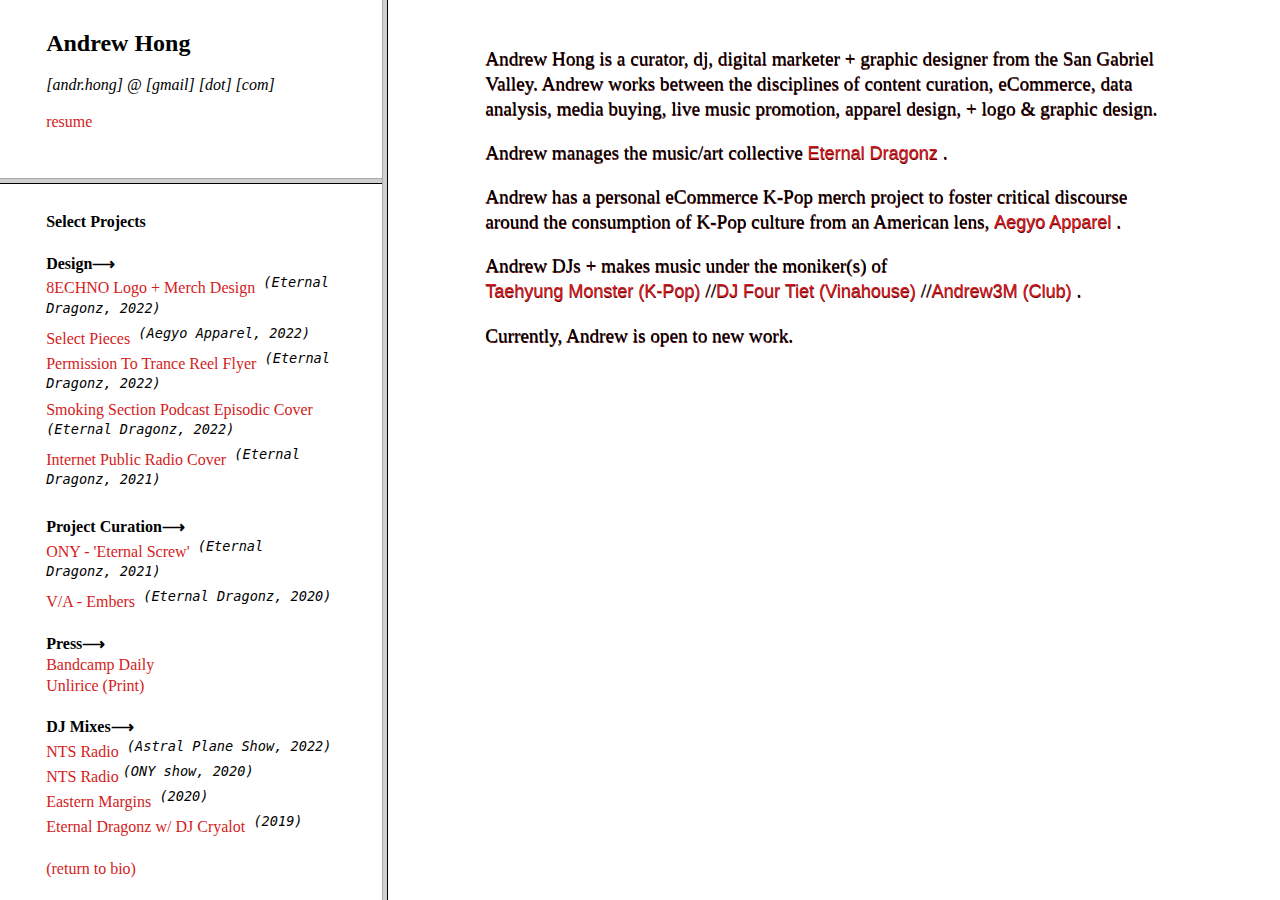
==== index.html @ 371950aa "Add files via upload" ====
<!DOCTYPE html>
<html lang="en">

<script>
if( /Android|webOS|iPhone|iPad|iPod|BlackBerry|IEMobile|Opera Mini/i.test(navigator.userAgent) ) {
    window.location.replace("mobile.html");
}
</script>
        
<link rel="icon" 
      type="image/png" 
      href="fav.png"></link>
<meta charset="utf-8">
<meta name="viewport" content="width=device-width,height=device-height,initial-scale=1.0"/>
<meta name="description"content="Andrew Hong is a curator, dj, graphic designer + digital marketer in the San Gabriel Valley. "
<meta name="keywords" content="Music, sound design, Asian artists, Asian musicians, Eternal Dragonz">

<frameset id="frameset-vertical" cols="30%,*">
    <frameset id="frameset-horizontal" rows="20%,*">
        <frame src="bio.html" name="bio" id="bio">
        <frame src="projects.html" name="projects" id="projects">
    </frameset>
    <frame src="main.html" name="main" id="main">
        <frameset id="frameSet3" rows="85%,*"></frameset>
</frameset>
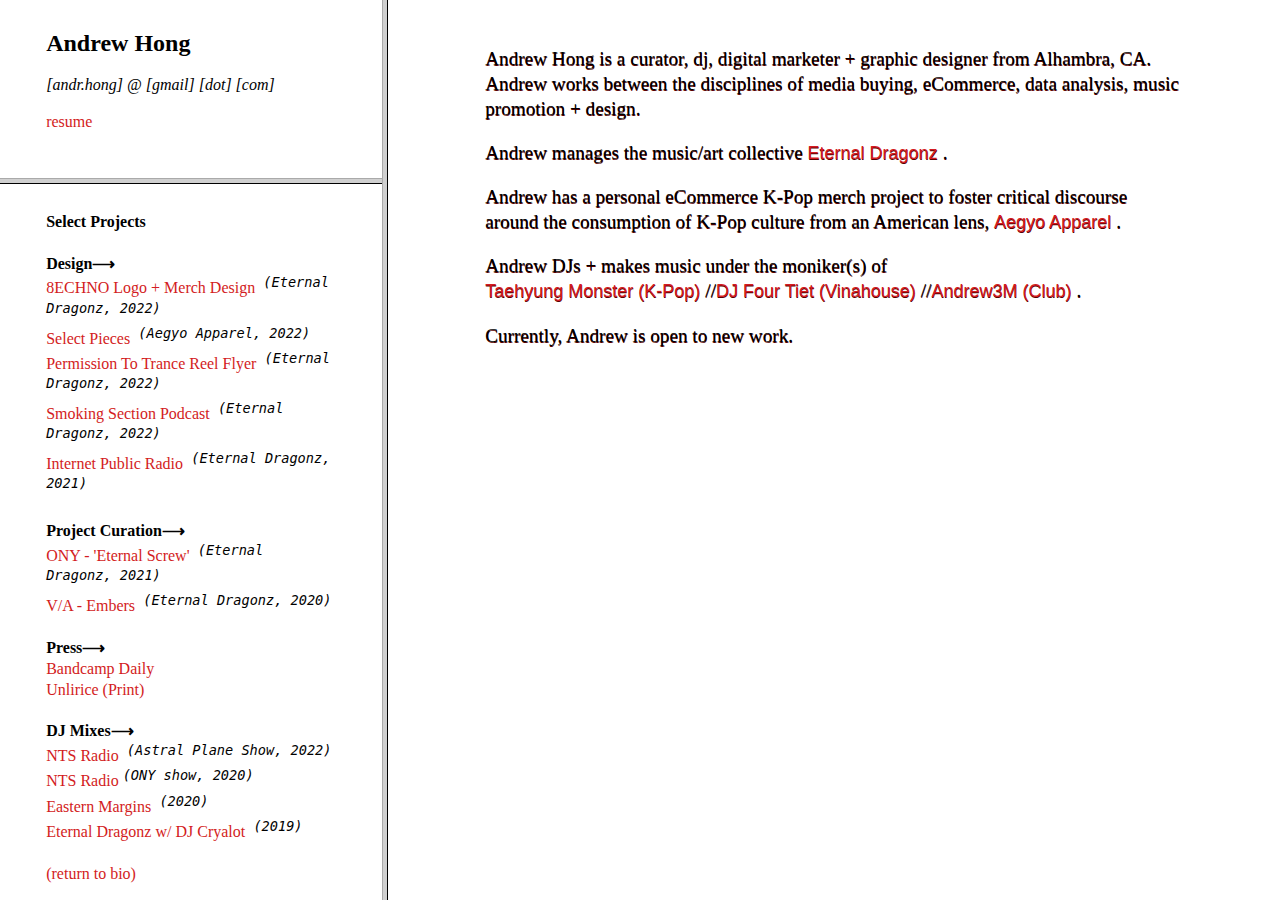
==== commit 31c27b1d: "Update index.html" ====
--- a/index.html
+++ b/index.html
@@ -13,7 +13,7 @@
 <meta charset="utf-8">
 <meta name="viewport" content="width=device-width,height=device-height,initial-scale=1.0"/>
 <meta name="description"content="Andrew Hong is a curator, dj, graphic designer + digital marketer in the San Gabriel Valley. "
-<meta name="keywords" content="Music, sound design, Asian artists, Asian musicians, Eternal Dragonz">
+<meta name="keywords" content="Music, graphic design, digital marketing, k-pop dj, Asian artists, Asian musicians, Eternal Dragonz">
 
 <frameset id="frameset-vertical" cols="30%,*">
     <frameset id="frameset-horizontal" rows="20%,*">
